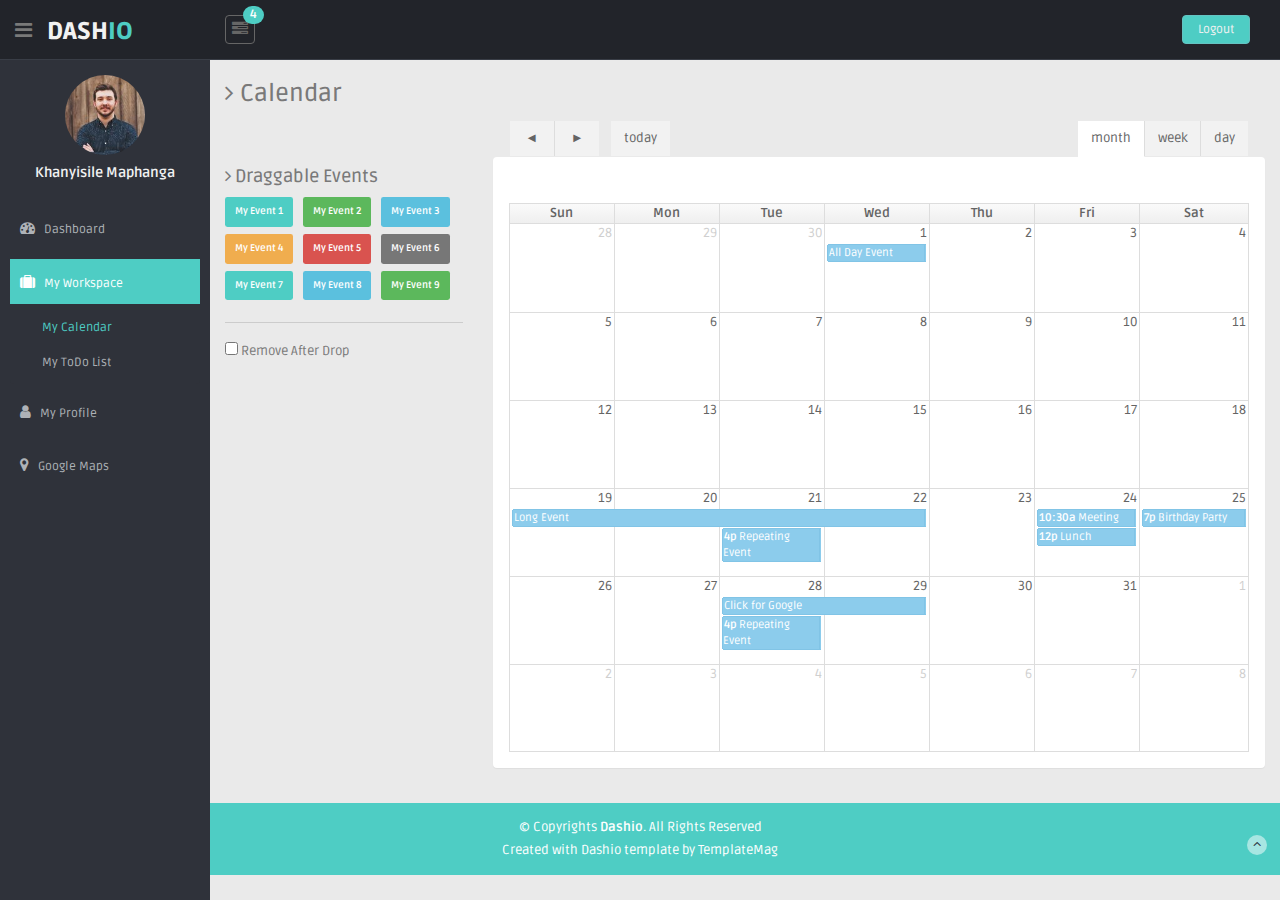
==== calendar.html @ 10f207ef "Add files via upload" ====
<!DOCTYPE html>
<html lang="en">

<head>
    <meta charset="utf-8">
    <meta name="viewport" content="width=device-width, initial-scale=1.0">
    <meta name="description" content="">
    <meta name="author" content="Dashboard">
    <meta name="keyword" content="Dashboard, Bootstrap, Admin, Template, Theme, Responsive, Fluid, Retina">
    <title>Dashio - Bootstrap Admin Template</title>

    <!-- Favicons -->
    <link href="img/favicon.png" rel="icon">
    <link href="img/apple-touch-icon.png" rel="apple-touch-icon">

    <!-- Bootstrap core CSS -->
    <link href="lib/bootstrap/css/bootstrap.min.css" rel="stylesheet">
    <!--external css-->
    <link href="lib/font-awesome/css/font-awesome.css" rel="stylesheet" />
    <link href="lib/fullcalendar/bootstrap-fullcalendar.css" rel="stylesheet" />
    <!-- Custom styles for this template -->
    <link href="css/style.css" rel="stylesheet">
    <link href="css/style-responsive.css" rel="stylesheet">

    <!-- =======================================================
    Template Name: Dashio
    Template URL: https://templatemag.com/dashio-bootstrap-admin-template/
    Author: TemplateMag.com
    License: https://templatemag.com/license/
  ======================================================= -->
</head>

<body>
    <section id="container">
        <!-- **********************************************************************************************************************************************************
        TOP BAR CONTENT & NOTIFICATIONS
        *********************************************************************************************************************************************************** -->
        <!--header start-->
        <header class="header black-bg">
            <div class="sidebar-toggle-box">
                <div class="fa fa-bars tooltips" data-placement="right" data-original-title="Toggle Navigation"></div>
            </div>
            <!--logo start-->
            <a href="index.html" class="logo"><b>DASH<span>IO</span></b></a>
            <!--logo end-->
            <div class="nav notify-row" id="top_menu">
                <!--  notification start -->
                <ul class="nav top-menu">
                    <!-- settings start -->
                    <li class="dropdown">
                        <a data-toggle="dropdown" class="dropdown-toggle" href="index.html#">
                            <i class="fa fa-tasks"></i>
                            <span class="badge bg-theme">4</span>
                        </a>
                        <ul class="dropdown-menu extended tasks-bar">
                            <div class="notify-arrow notify-arrow-green"></div>
                            <li>
                                <p class="green">You have 4 pending tasks</p>
                            </li>
                            <li>
                                <a href="index.html#">
                                    <div class="task-info">
                                        <div class="desc">Dashio Admin Panel</div>
                                        <div class="percent">40%</div>
                                    </div>
                                    <div class="progress progress-striped">
                                        <div class="progress-bar progress-bar-success" role="progressbar" aria-valuenow="40" aria-valuemin="0" aria-valuemax="100" style="width: 40%">
                                            <span class="sr-only">40% Complete (success)</span>
                                        </div>
                                    </div>
                                </a>
                            </li>
                            <li>
                                <a href="index.html#">
                                    <div class="task-info">
                                        <div class="desc">Database Update</div>
                                        <div class="percent">60%</div>
                                    </div>
                                    <div class="progress progress-striped">
                                        <div class="progress-bar progress-bar-warning" role="progressbar" aria-valuenow="60" aria-valuemin="0" aria-valuemax="100" style="width: 60%">
                                            <span class="sr-only">60% Complete (warning)</span>
                                        </div>
                                    </div>
                                </a>
                            </li>
                            <li>
                                <a href="index.html#">
                                    <div class="task-info">
                                        <div class="desc">Product Development</div>
                                        <div class="percent">80%</div>
                                    </div>
                                    <div class="progress progress-striped">
                                        <div class="progress-bar progress-bar-info" role="progressbar" aria-valuenow="80" aria-valuemin="0" aria-valuemax="100" style="width: 80%">
                                            <span class="sr-only">80% Complete</span>
                                        </div>
                                    </div>
                                </a>
                            </li>
                            <li>
                                <a href="index.html#">
                                    <div class="task-info">
                                        <div class="desc">Payments Sent</div>
                                        <div class="percent">70%</div>
                                    </div>
                                    <div class="progress progress-striped">
                                        <div class="progress-bar progress-bar-danger" role="progressbar" aria-valuenow="70" aria-valuemin="0" aria-valuemax="100" style="width: 70%">
                                            <span class="sr-only">70% Complete (Important)</span>
                                        </div>
                                    </div>
                                </a>
                            </li>
                            <li class="external">
                                <a href="#">See All Tasks</a>
                            </li>
                        </ul>
                    </li>
                    <!-- settings end -->
                </ul>
                <!--  notification end -->
            </div>
            <div class="top-menu">
                <ul class="nav pull-right top-menu">
                    <li><a class="logout" href="login.html">Logout</a></li>
                </ul>
            </div>
        </header>
        <!--header end-->
        <!-- **********************************************************************************************************************************************************
      MAIN SIDEBAR MENU
      *********************************************************************************************************************************************************** -->
        <!--sidebar start-->
        <aside>
            <div id="sidebar" class="nav-collapse ">
                <!-- sidebar menu start-->
                <ul class="sidebar-menu" id="nav-accordion">
                    <p class="centered">
                        <a href="profile.html"><img src="img/ui-sam.jpg" class="img-circle" width="80"></a>
                    </p>
                    <h5 class="centered">Khanyisile Maphanga</h5>
                    <li class="mt">
                        <a href="index.html">
                            <i class="fa fa-dashboard"></i>
                            <span>Dashboard</span>
                        </a>
                    </li>
                    <li class="sub-menu">
                        <a class="active" href="javascript:;">
                            <i class="fa fa-suitcase"></i>
                            <span>My Workspace</span>
                        </a>
                        <ul class="sub">
                            <li class="active"><a href="calendar.html">My Calendar</a></li>
                            <li><a href="todo_list.html">My ToDo List</a></li>
                        </ul>
                    </li>
                    <li>
                        <a href="profile.html">
                            <i class="fa fa-user"></i>
                            <span>My Profile</span>
                        </a>
                    </li>
                    <li>
                        <a href="google_maps.html">
                            <i class="fa fa-map-marker"></i>
                            <span>Google Maps </span>
                        </a>
                    </li>
                </ul>
                <!-- sidebar menu end-->
            </div>
        </aside>
        <!--sidebar end-->

        <!-- **********************************************************************************************************************************************************
        MAIN CONTENT
        *********************************************************************************************************************************************************** -->
        <!--main content start-->
        <section id="main-content">
            <section class="wrapper">
                <h3><i class="fa fa-angle-right"></i> Calendar</h3>
                <!-- page start-->
                <div class="row mt">
                    <aside class="col-lg-3 mt">
                        <h4><i class="fa fa-angle-right"></i> Draggable Events</h4>
                        <div id="external-events">
                            <div class="external-event label label-theme">My Event 1</div>
                            <div class="external-event label label-success">My Event 2</div>
                            <div class="external-event label label-info">My Event 3</div>
                            <div class="external-event label label-warning">My Event 4</div>
                            <div class="external-event label label-danger">My Event 5</div>
                            <div class="external-event label label-default">My Event 6</div>
                            <div class="external-event label label-theme">My Event 7</div>
                            <div class="external-event label label-info">My Event 8</div>
                            <div class="external-event label label-success">My Event 9</div>
                            <p class="drop-after">
                                <input type="checkbox" id="drop-remove"> Remove After Drop
                            </p>
                        </div>
                    </aside>
                    <aside class="col-lg-9 mt">
                        <section class="panel">
                            <div class="panel-body">
                                <div id="calendar" class="has-toolbar"></div>
                            </div>
                        </section>
                    </aside>
                </div>
                <!-- page end-->
            </section>
            <!-- /wrapper -->
        </section>
        <!-- /MAIN CONTENT -->
        <!--main content end-->
        <!--footer start-->
        <footer class="site-footer">
            <div class="text-center">
                <p>
                    &copy; Copyrights <strong>Dashio</strong>. All Rights Reserved
                </p>
                <div class="credits">
                    <!--
            You are NOT allowed to delete the credit link to TemplateMag with free version.
            You can delete the credit link only if you bought the pro version.
            Buy the pro version with working PHP/AJAX contact form: https://templatemag.com/dashio-bootstrap-admin-template/
            Licensing information: https://templatemag.com/license/
          -->
                    Created with Dashio template by <a href="https://templatemag.com/">TemplateMag</a>
                </div>
                <a href="calendar.html#" class="go-top">
                    <i class="fa fa-angle-up"></i>
                </a>
            </div>
        </footer>
        <!--footer end-->
    </section>
    <!-- js placed at the end of the document so the pages load faster -->
    <script src="lib/jquery/jquery.min.js"></script>
    <script src="lib/jquery-ui-1.9.2.custom.min.js"></script>
    <script src="lib/fullcalendar/fullcalendar.min.js"></script>
    <script src="lib/bootstrap/js/bootstrap.min.js"></script>
    <script class="include" type="text/javascript" src="lib/jquery.dcjqaccordion.2.7.js"></script>
    <script src="lib/jquery.scrollTo.min.js"></script>
    <script src="lib/jquery.nicescroll.js" type="text/javascript"></script>
    <!--common script for all pages-->
    <script src="lib/common-scripts.js"></script>
    <!--script for this page-->
    <script src="lib/calendar-conf-events.js"></script>

</body>

</html>
---- css/style.css ----
/**
* Template Name: Dashio
* Template URL: https://templatemag.com/dashio-bootstrap-admin-template/
* Author: TemplateMag.com
* License: https://templatemag.com/license/
*/


/*
Template Name: DASHIO - Bootstrap 3.1.1 Admin Theme
Template Version: 1.0
Author: Carlos Alvarez
Website: http://Alvarez.is/
*/


/* Import fonts */

@import url(http://fonts.googleapis.com/css?family=Ruda:400,700,900);

/* BASIC THEME CONFIGURATION */

body {
    color: #797979;
    background: #eaeaea;
    font-family: 'Ruda', sans-serif;
    padding: 0px !important;
    margin: 0px !important;
    font-size: 13px;
}

ul li {
    list-style: none;
}

a,
a:hover,
a:focus {
    text-decoration: none;
    outline: none;
}

::selection {
    background: #4ECDC4;
    color: #fff;
}

::-moz-selection {
    background: #4ECDC4;
    color: #fff;
}

#container {
    width: 100%;
    height: 100%;
}


/* Bootstrap Modifications */

.modal-header {
    background: #4ECDC4;
}

.modal-title {
    color: white;
}

.btn-round {
    border-radius: 20px;
    -webkit-border-radius: 20px;
}

.accordion-heading .accordion-toggle {
    display: block;
    cursor: pointer;
    border-top: 1px solid #F5F5F5;
    padding: 5px 0px;
    line-height: 28.75px;
    text-transform: uppercase;
    color: #1a1a1a;
    background-color: #ffffff;
    outline: none !important;
    text-decoration: none;
}


/*Theme Backgrounds*/

.bg-theme {
    background-color: #4ECDC4;
}

.bg-theme02 {
    background-color: #ac92ec;
}

.bg-theme03 {
    background-color: #48cfad;
}

.bg-theme04 {
    background-color: #ed5565;
}


/*Theme Buttons*/

.btn-theme {
    color: #fff;
    background-color: #4ECDC4;
    border-color: #48bcb4;
}

.btn-theme:hover,
.btn-theme:focus,
.btn-theme:active,
.btn-theme.active,
.open .dropdown-toggle.btn-theme {
    color: #fff;
    background-color: #48bcb4;
    border-color: #48bcb4;
}

.btn-theme02 {
    color: #fff;
    background-color: #ac92ec;
    border-color: #967adc;
}

.btn-theme02:hover,
.btn-theme02:focus,
.btn-theme02:active,
.btn-theme02.active,
.open .dropdown-toggle.btn-theme02 {
    color: #fff;
    background-color: #967adc;
    border-color: #967adc;
}

.btn-theme03 {
    color: #fff;
    background-color: #48cfad;
    border-color: #37bc9b;
}

.btn-theme03:hover,
.btn-theme03:focus,
.btn-theme03:active,
.btn-theme03.active,
.open .dropdown-toggle.btn-theme03 {
    color: #fff;
    background-color: #37bc9b;
    border-color: #37bc9b;
}

.btn-theme04 {
    color: #fff;
    background-color: #ed5565;
    border-color: #da4453;
}

.btn-theme04:hover,
.btn-theme04:focus,
.btn-theme04:active,
.btn-theme04.active,
.open .dropdown-toggle.btn-theme04 {
    color: #fff;
    background-color: #da4453;
    border-color: #da4453;
}

.btn-clear-g {
    color: #48bcb4;
    background: transparent;
    border-color: #48bcb4;
}

.btn-clear-g:hover {
    color: white;
}

hr {
    margin-top: 20px;
    margin-bottom: 20px;
    border: 0;
    border-top: 1px solid #797979;
}


/*Helpers*/

.centered {
    text-align: center;
}

.goleft {
    text-align: left;
}

.goright {
    text-align: right;
}

.mt {
    margin-top: 25px;
}

.mb {
    margin-bottom: 25px;
}

.no-padding {
    padding: 0 !important;
}

.no-margin {
    margin: 0 !important;
}


/*Exclusive Theme Colors Configuration*/

.label-theme {
    background-color: #4ECDC4;
}

.bg-theme {
    background-color: #4ECDC4;
}

ul.top-menu>li>.logout {
    color: #f2f2f2;
    font-size: 12px;
    border-radius: 4px;
    -webkit-border-radius: 4px;
    border: 1px solid #64c3c2 !important;
    padding: 5px 15px;
    margin-right: 15px;
    background: #4ECDC4;
    margin-top: 15px;
}


/*sidebar navigation*/

#sidebar {
    width: 210px;
    height: 100%;
    position: fixed;
    background: #2f323a;
}

#sidebar h5 {
    color: #f2f2f2;
    font-weight: 700;
}

#sidebar ul li {
    position: relative;
}

#sidebar .sub-menu>.sub li {
    padding-left: 32px;
}

#sidebar .sub-menu>.sub li:last-child {
    padding-bottom: 10px;
}


/*LEFT NAVIGATION ICON*/

.dcjq-icon {
    height: 17px;
    width: 17px;
    display: inline-block;
    background: url("../img/nav-expand.png") no-repeat top;
    border-radius: 3px;
    -moz-border-radius: 3px;
    -webkit-border-radius: 3px;
    position: absolute;
    right: 10px;
    top: 15px;
}

.active .dcjq-icon {
    background: url("../img/nav-expand.png") no-repeat bottom;
    border-radius: 3px;
    -moz-border-radius: 3px;
    -webkit-border-radius: 3px;
}


/*---*/

.nav-collapse.collapse {
    display: inline;
}

ul.sidebar-menu,
ul.sidebar-menu li ul.sub {
    margin: -2px 0 0;
    padding: 0;
}

ul.sidebar-menu {
    margin-top: 75px;
}

#sidebar>ul>li>ul.sub {
    display: none;
}

#sidebar>ul>li.active>ul.sub,
#sidebar>ul>li>ul.sub>li>a {
    display: block;
}

ul.sidebar-menu li ul.sub li {
    background: #2f323a;
    margin-bottom: 0;
    margin-left: 0;
    margin-right: 0;
}

ul.sidebar-menu li ul.sub li:last-child {
    border-radius: 0 0 4px 4px;
    -webkit-border-radius: 0 0 4px 4px;
}

ul.sidebar-menu li ul.sub li a {
    font-size: 12px;
    padding: 6px 0;
    line-height: 35px;
    height: 35px;
    -webkit-transition: all 0.3s ease;
    -moz-transition: all 0.3s ease;
    -o-transition: all 0.3s ease;
    -ms-transition: all 0.3s ease;
    transition: all 0.3s ease;
    color: #aeb2b7;
}

ul.sidebar-menu li ul.sub li a:hover {
    color: white;
    background: transparent;
}

ul.sidebar-menu li ul.sub li.active a {
    color: #4ECDC4;
    -webkit-transition: all 0.3s ease;
    -moz-transition: all 0.3s ease;
    -o-transition: all 0.3s ease;
    -ms-transition: all 0.3s ease;
    transition: all 0.3s ease;
    display: block;
}

ul.sidebar-menu li {
    /*line-height: 20px !important;*/
    margin-bottom: 5px;
    margin-left: 10px;
    margin-right: 10px;
}

ul.sidebar-menu li.sub-menu {
    line-height: 15px;
}

ul.sidebar-menu li a span {
    display: inline-block;
}

ul.sidebar-menu li a {
    color: #aeb2b7;
    text-decoration: none;
    display: block;
    padding: 15px 0 15px 10px;
    font-size: 12px;
    outline: none;
    -webkit-transition: all 0.3s ease;
    -moz-transition: all 0.3s ease;
    -o-transition: all 0.3s ease;
    -ms-transition: all 0.3s ease;
    transition: all 0.3s ease;
}

ul.sidebar-menu li a.active,
ul.sidebar-menu li a:hover,
ul.sidebar-menu li a:focus {
    background: #4ECDC4;
    color: #fff;
    display: block;
    -webkit-transition: all 0.3s ease;
    -moz-transition: all 0.3s ease;
    -o-transition: all 0.3s ease;
    -ms-transition: all 0.3s ease;
    transition: all 0.3s ease;
}

ul.sidebar-menu li a i {
    font-size: 15px;
    padding-right: 6px;
}

ul.sidebar-menu li a:hover i,
ul.sidebar-menu li a:focus i {
    color: #fff;
}

ul.sidebar-menu li a.active i {
    color: #fff;
}

.mail-info,
.mail-info:hover {
    margin: -3px 6px 0 0;
    font-size: 11px;
}


/* MAIN CONTENT CONFIGURATION */

#main-content {
    margin-left: 210px;
}

.header,
.footer {
    min-height: 60px;
    padding: 0 15px;
}

.header {
    position: fixed;
    left: 0;
    right: 0;
    z-index: 1002;
}

.black-bg {
    background: #22242a;
    border-bottom: 1px solid #393d46;
}

.wrapper {
    display: inline-block;
    margin-top: 60px;
    padding-left: 15px;
    padding-right: 15px;
    padding-bottom: 15px;
    padding-top: 0px;
    width: 100%;
}

a.logo {
    font-size: 24px;
    color: #f2f2f2;
    float: left;
    margin-top: 15px;
    text-transform: uppercase;
}

a.logo b {
    font-weight: 900;
}

a.logo:hover,
a.logo:focus {
    text-decoration: none;
    outline: none;
}

a.logo span {
    color: #4ECDC4;
}


/*notification*/

#top_menu .nav>li,
ul.top-menu>li {
    float: left;
}

.notify-row {
    float: left;
    margin-top: 15px;
    margin-left: 92px;
}

.notify-row .notification span.label {
    display: inline-block;
    height: 18px;
    width: 20px;
    padding: 5px;
}

ul.top-menu>li>a {
    color: #666666;
    font-size: 16px;
    border-radius: 4px;
    -webkit-border-radius: 4px;
    border: 1px solid #666666 !important;
    padding: 2px 6px;
    margin-right: 15px;
}

ul.top-menu>li>a:hover,
ul.top-menu>li>a:focus {
    border: 1px solid #b6b6b6 !important;
    background-color: transparent !important;
    border-color: #b6b6b6 !important;
    text-decoration: none;
    border-radius: 4px;
    -webkit-border-radius: 4px;
    color: #b6b6b6 !important;
}

.notify-row .badge {
    position: absolute;
    right: -10px;
    top: -10px;
    z-index: 100;
}

.dropdown-menu.extended {
    max-width: 300px !important;
    min-width: 160px !important;
    top: 42px;
    width: 235px !important;
    padding: 0;
    box-shadow: 0 2px 5px rgba(0, 0, 0, 0.176) !important;
    border: none !important;
    border-radius: 4px;
    -webkit-border-radius: 4px;
}

@media screen and (-webkit-min-device-pixel-ratio:0) {
    /* Safari and Chrome */
    .dropdown-menu.extended {
        box-shadow: 0 2px 8px rgba(0, 0, 0, 0.176) !important;
    }
    ;
}

.dropdown-menu.extended li p {
    background-color: #F1F2F7;
    color: #666666;
    margin: 0;
    padding: 10px;
    border-radius: 4px 4px 0px 0px;
    -webkit-border-radius: 4px 4px 0px 0px;
}

.dropdown-menu.extended li p.green {
    background-color: #4ECDC4;
    color: #fff;
}

.dropdown-menu.extended li p.yellow {
    background-color: #fcb322;
    color: #fff;
}

.dropdown-menu.extended li a {
    border-bottom: 1px solid #EBEBEB !important;
    font-size: 12px;
    list-style: none;
}

.dropdown-menu.extended li a {
    padding: 15px 10px !important;
    width: 100%;
    display: inline-block;
}

.dropdown-menu.extended li a:hover {
    background-color: #F7F8F9 !important;
    color: #2E2E2E;
}

.dropdown-menu.tasks-bar .task-info .desc {
    font-size: 13px;
    font-weight: normal;
}

.dropdown-menu.tasks-bar .task-info .percent {
    display: inline-block;
    float: right;
    font-size: 13px;
    font-weight: 600;
    padding-left: 10px;
    margin-top: -4px;
}

.dropdown-menu.extended .progress {
    margin-bottom: 0 !important;
    height: 10px;
}

.dropdown-menu.inbox li a .photo img {
    border-radius: 2px 2px 2px 2px;
    float: left;
    height: 40px;
    margin-right: 4px;
    width: 40px;
}

.dropdown-menu.inbox li a .subject {
    display: block;
}

.dropdown-menu.inbox li a .subject .from {
    font-size: 12px;
    font-weight: 600;
}

.dropdown-menu.inbox li a .subject .time {
    font-size: 11px;
    font-style: italic;
    font-weight: bold;
    position: absolute;
    right: 5px;
}

.dropdown-menu.inbox li a .message {
    display: block !important;
    font-size: 11px;
}

.top-nav {
    margin-top: 7px;
}

.top-nav ul.top-menu>li .dropdown-menu.logout {
    width: 268px !important;
}

.top-nav li.dropdown .dropdown-menu {
    float: right;
    right: 0;
    left: auto;
}

.dropdown-menu.extended.logout>li {
    float: left;
    text-align: center;
    width: 33.3%;
}

.dropdown-menu.extended.logout>li:last-child {
    float: left;
    text-align: center;
    width: 100%;
    background: #a9d96c;
    border-radius: 0 0 3px 3px;
}

.dropdown-menu.extended.logout>li:last-child>a,
.dropdown-menu.extended.logout>li:last-child>a:hover {
    color: #fff;
    border-bottom: none !important;
    text-transform: uppercase;
}

.dropdown-menu.extended.logout>li:last-child>a:hover>i {
    color: #fff;
}

.dropdown-menu.extended.logout>li>a {
    color: #a4abbb;
    border-bottom: none !important;
}

.full-width .dropdown-menu.extended.logout>li>a:hover {
    background: none !important;
    color: #50c8ea !important;
}

.dropdown-menu.extended.logout>li>a:hover {
    background: none !important;
}

.dropdown-menu.extended.logout>li>a:hover i {
    color: #50c8ea;
}

.dropdown-menu.extended.logout>li>a i {
    font-size: 17px;
}

.dropdown-menu.extended.logout>li>a>i {
    display: block;
}

.top-nav ul.top-menu>li>a {
    border: 1px solid #eeeeee;
    border-radius: 4px;
    -webkit-border-radius: 4px;
    padding: 6px;
    background: none;
    margin-right: 0;
}

.top-nav ul.top-menu>li {
    margin-left: 10px;
}

.top-nav ul.top-menu>li>a:hover,
.top-nav ul.top-menu>li>a:focus {
    border: 1px solid #F1F2F7;
    background: #F1F2F7;
}

.top-nav .dropdown-menu.extended.logout {
    top: 50px;
}

.top-nav .nav .caret {
    border-bottom-color: #A4AABA;
    border-top-color: #A4AABA;
}

.top-nav ul.top-menu>li>a:hover .caret {
    border-bottom-color: #000;
    border-top-color: #000;
}

.log-arrow-up {
    background: url("../img/arrow-up.png") no-repeat;
    width: 20px;
    height: 11px;
    position: absolute;
    right: 20px;
    top: -10px;
}


/*----*/

.notify-arrow {
    border-style: solid;
    border-width: 0 9px 9px;
    height: 0;
    margin-top: 0;
    opacity: 0;
    position: absolute;
    left: 7px;
    top: -18px;
    transition: all 0.25s ease 0s;
    width: 0;
    z-index: 10;
    margin-top: 10px;
    opacity: 1;
}

.notify-arrow-yellow {
    border-color: transparent transparent #FCB322;
    border-bottom-color: #FCB322 !important;
    border-top-color: #FCB322 !important;
}

.notify-arrow-green {
    border-color: transparent transparent #4ECDC4;
    border-bottom-color: #4ECDC4 !important;
    border-top-color: #4ECDC4 !important;
}


/*--sidebar toggle---*/

.sidebar-toggle-box {
    float: left;
    padding-right: 15px;
    margin-top: 20px;
}

.sidebar-toggle-box .fa-bars {
    cursor: pointer;
    display: inline-block;
    font-size: 20px;
}

.sidebar-closed>#sidebar>ul {
    display: none;
}

.sidebar-closed #main-content {
    margin-left: 0px;
}

.sidebar-closed #sidebar {
    margin-left: -180px;
}


/* Dash Side */

.ds {
    background: #d6d9dc;
    padding-top: 20px;
}

.ds h4 {
    font-size: 14px;
    font-weight: 700;
}

.ds i {
    font-size: 14px;
}

.ds .desc {
    border-bottom: 1px dotted #979797;
    display: inline-block;
    padding: 15px 0;
    width: 100%;
}

.ds .desc:hover {
    background: #ffffff;
}

.ds .thumb {
    width: 30px;
    margin: 0 10px 0 20px;
    display: block;
    float: left;
}

.ds .details {
    width: 170px;
    float: left;
}

.ds>.desc p {
    font-size: 11px;
}

.ds p>muted {
    font-size: 9px;
    text-transform: uppercase;
    font-style: italic;
    color: #666666
}

.ds a {
    color: #4ECDC4;
}


/* MAIN CHART CONFIGURATION */

.main-chart {
    padding-top: 20px;
}

.border-head h3 {
    border-bottom: 1px solid #c9cdd7;
    margin-top: 0;
    margin-bottom: 20px;
    padding-bottom: 5px;
    font-weight: normal;
    font-size: 18px;
    display: inline-block;
    width: 100%;
    font-weight: 300;
}

.custom-bar-chart {
    height: 290px;
    margin-top: 20px;
    margin-left: 10px;
    position: relative;
    border-bottom: 1px solid #c9cdd7;
}

.custom-bar-chart .bar {
    height: 100%;
    position: relative;
    width: 6%;
    margin: 0px 4%;
    float: left;
    text-align: center;
    z-index: 10;
}

.custom-bar-chart .bar .title {
    position: absolute;
    bottom: -30px;
    width: 100%;
    text-align: center;
    font-size: 11px;
}

.custom-bar-chart .bar .value {
    position: absolute;
    bottom: 0;
    background: #4ECDC4;
    color: #4ECDC4;
    width: 100%;
    -webkit-border-radius: 5px 5px 0 0;
    -moz-border-radius: 5px 5px 0 0;
    border-radius: 5px 5px 0 0;
    -webkit-transition: all .3s ease;
    -moz-transition: all .3s ease;
    -ms-transition: all .3s ease;
    -o-transition: all .3s ease;
    transition: all .3s ease;
}

.custom-bar-chart .bar .value:hover {
    background: #2f2f2f;
    color: #fff;
}

.y-axis {
    color: #555555;
    position: absolute;
    text-align: left;
    width: 100%;
    font-size: 11px;
}

.y-axis li {
    border-top: 1px dashed #dbdce0;
    display: block;
    height: 58px;
    width: 100%;
}

.y-axis li:last-child {
    border-top: none;
}

.y-axis li span {
    display: block;
    margin: -10px 0 0 -60px;
    padding: 0 10px;
    width: 40px;
}


/*Donut Chart Main Page Conf*/

.donut-main {
    display: block;
    text-align: center;
}

.donut-main h4 {
    font-weight: 700;
    font-size: 16px;
}


/* *************************************************************************************
PANELS CONFIGURATIONS
*************************************************************************************** */


/*Panel Size*/

.pn {
    height: 250px;
    box-shadow: 0 2px 1px rgba(0, 0, 0, 0.2);
}


/*Grey Panel*/

.grey-panel {
    text-align: center;
    background: #dfdfe1;
}

.grey-panel .grey-header {
    background: #ccd1d9;
    padding: 3px;
    margin-bottom: 15px;
}

.grey-panel h5 {
    font-weight: 200;
    margin-top: 10px;
}

.grey-panel p {
    margin-left: 5px;
}


/* Specific Conf for Donut Charts*/

.donut-chart p {
    margin-top: 20px;
    font-weight: 700;
    margin-left: 15px;
}

.donut-chart h2 {
    font-weight: 900;
    color: #FF6B6B;
    font-size: 38px;
}


/* Dark Blue*/

.darkblue-panel {
    text-align: center;
    background: #444c57;
}

.darkblue-panel .darkblue-header {
    background: transparent;
    padding: 3px;
    margin-bottom: 15px;
}

.darkblue-panel h1 {
    color: #f2f2f2;
}

.darkblue-panel h5 {
    font-weight: 200;
    margin-top: 10px;
    color: white;
}

.darkblue-panel footer {
    color: white;
}

.darkblue-panel footer h5 {
    margin-left: 10px;
    margin-right: 10px;
    font-weight: 700;
}


/*Green Panel*/

.green-panel {
    text-align: center;
    background: #4ECDC4;
}

.green-panel .green-header {
    background: #43b1a9;
    padding: 3px;
    margin-bottom: 15px;
}

.green-panel h5 {
    color: white;
    font-weight: 200;
    margin-top: 10px;
}

.green-panel h3 {
    color: white;
    font-weight: 100;
}

.green-panel p {
    color: white;
}


/*White Panel */

.white-panel {
    text-align: center;
    background: #ffffff;
}

.white-panel .white-header {
    background: #f3f3f3;
    padding: 3px;
    margin-bottom: 15px;
}

.white-panel .small {
    font-size: 10px;
    color: #ccd1d9;
}


/*STOCK CARD Panel*/

.card {
    background: white;
    box-shadow: 0 2px 1px rgba(0, 0, 0, 0.2);
    margin-bottom: 1em;
    height: 250px;
}

.stock .stock-chart {
    background: #00c5de;
}

.stock .stock-chart #chart {
    height: 10.7em;
    background: url(http://i.imgbox.com/abmuNQx2) center bottom no-repeat;
}

.stock .current-price {
    background: #1d2122;
    padding: 10px;
}

.stock .current-price .info abbr {
    display: block;
    color: #f8f8f8;
    font-size: 1.5em;
    font-weight: 600;
    margin-top: 0.18em;
}

.stock .current-price .changes {
    text-align: right;
}

.stock .changes .up {
    color: #4fd98b
}

.stock .current-price .changes .value {
    font-size: 1.8em;
    font-weight: 700;
}

.stock .summary {
    color: #2f2f2f;
    display: block;
    background: #f2f2f2;
    padding: 10px;
    text-align: center;
}

.stock .summary strong {
    font-weight: 900;
    font-size: 14px;
}


/*Content Panel*/

.content-panel {
    background: #ffffff;
    box-shadow: 0px 3px 2px #aab2bd;
    padding-top: 15px;
    padding-bottom: 5px;
}

.content-panel h4 {
    margin-left: 10px;
}


/*WEATHER PANELS*/


/* Weather 1 */

.weather {
    background: url(../img/weather.jpg) no-repeat center top;
    text-align: center;
    background-position: center center;
}

.weather i {
    color: white;
    margin-top: 45px;
}

.weather h2 {
    color: white;
    font-weight: 900;
}

.weather h4 {
    color: white;
    font-weight: 900;
    letter-spacing: 1px;
}


/* Weather 2 */

.weather-2 {
    background: #e9f0f4;
}

.weather-2 .weather-2-header {
    background: #54bae6;
    padding-top: 5px;
    margin-bottom: 5px;
}

.weather-2 .weather-2-header p {
    color: white;
    margin-left: 5px;
    margin-right: 5px;
}

.weather-2 .weather-2-header p small {
    font-size: 10px;
}

.weather-2 .data {
    margin-right: 10px;
    margin-left: 10px;
    color: #272b34;
}

.weather-2 .data h5 {
    margin-top: 0px;
    font-weight: lighter;
}

.weather-2 .data h1 {
    margin-top: 2px;
}


/* Weather 3 */

.weather-3 {
    background: #ffcf00;
}

.weather-3 i {
    color: white;
    margin-top: 30px;
    font-size: 70px;
}

.weather-3 h1 {
    margin-top: 10px;
    color: white;
    font-weight: 900;
}

.weather-3 .info {
    background: #f2f2f2;
}

.weather-3 .info i {
    font-size: 15px;
    color: #c2c2c2;
    margin-bottom: 0px;
    margin-top: 10px;
}

.weather-3 .info h3 {
    font-weight: 900;
    margin-bottom: 0px;
}

.weather-3 .info p {
    margin-left: 10px;
    margin-right: 10px;
    margin-bottom: 16px;
    color: #c2c2c2;
    font-size: 15px;
    font-weight: 700;
}


/* Message Panel */

.message-p {
    background: #f5f5f5;
}

.message-p .message-header {
    background: #dcdfe3;
    padding: 3px;
    margin-bottom: 15px;
    text-align: center;
}

.message-p h5 {
    font-weight: 200;
    margin-top: 10px;
}

.message-p p {
    margin-left: 10px;
}

.message-p .small {
    font-size: 11px;
    color: #aab2bd;
    margin-top: -10px;
}

.message-p name {
    color: #ed5565;
    font-weight: 700;
}

.message-p .message {
    font-size: 12px;
}

.message-p .form-inline {
    margin-left: 10px;
}

.message-p .form-inline .form-group {
    width: 80%;
}

.message-p .form-inline .form-control {
    width: 100%
}


/*Twitter Panel*/

.twitter-panel {
    background: #4fc1e9;
    text-align: center;
}

.twitter-panel i {
    color: white;
    margin-top: 40px;
}

.twitter-panel p {
    color: #f5f5f5;
    margin: 10px;
}

.twitter-panel .user {
    color: white;
    font-weight: 900;
}


/* Instagram Panel*/

.instagram-panel {
    background: url(../img/instagram.jpg) no-repeat center top;
    text-align: center;
    background-position: center center;
}

.instagram-panel i {
    color: white;
    margin-top: 35px;
}

.instagram-panel p {
    margin: 5px;
    color: white;
}


/* Product Panel */

.product-panel {
    background: #dadad2;
    text-align: center;
    padding-top: 50px;
    height: 100%;
}


/* Product Panel 2*/

.product-panel-2 {
    background: #dadad2;
    text-align: center;
}

.product-panel-2 .badge {
    position: absolute;
    top: 20px;
    left: 35px;
}

.badge-hot {
    background: #ed5565;
    width: 70px;
    height: 70px;
    line-height: 70px;
    font-size: 18px;
    color: #fff;
    text-align: center;
    border-radius: 100%;
}


/* Soptify Panel */

#spotify {
    background: url(../img/lorde.jpg) no-repeat center top;
    margin-top: -15px;
    background-attachment: relative;
    background-position: center center;
    min-height: 220px;
    width: 100%;
    -webkit-background-size: 100%;
    -moz-background-size: 100%;
    -o-background-size: 100%;
    background-size: 100%;
    -webkit-background-size: cover;
    -moz-background-size: cover;
    -o-background-size: cover;
    background-size: cover;
}

#spotify .btn-clear-g {
    top: 15%;
    right: 10px;
    position: absolute;
    margin-top: 5px;
}

#spotify .sp-title {
    bottom: 15%;
    left: 25px;
    position: absolute;
    color: #efefef;
}

#spotify .sp-title h3 {
    font-weight: 900;
}

#spotify .play {
    bottom: 18%;
    right: 25px;
    position: absolute;
    color: #efefef;
    font-size: 20px
}

.followers {
    margin-left: 5px;
    margin-top: 5px;
}


/* BLOG PANEL */

#blog-bg {
    background: url(../img/blog-bg.jpg) no-repeat center top;
    margin-top: -15px;
    background-attachment: relative;
    background-position: center center;
    min-height: 150px;
    width: 100%;
    -webkit-background-size: 100%;
    -moz-background-size: 100%;
    -o-background-size: 100%;
    background-size: 100%;
    -webkit-background-size: cover;
    -moz-background-size: cover;
    -o-background-size: cover;
    background-size: cover;
}

#blog-bg .badge {
    position: absolute;
    top: 20px;
    left: 35px;
}

.badge-popular {
    background: #3498db;
    width: 70px;
    height: 70px;
    line-height: 70px;
    font-size: 13px;
    color: #fff;
    text-align: center;
    border-radius: 100%;
}

.blog-title {
    background: rgba(0, 0, 0, 0.5);
    bottom: 100px;
    padding: 6px;
    color: white;
    font-weight: 700;
    position: absolute;
    display: block;
    width: 120px;
}

.blog-text {
    margin-left: 8px;
    margin-right: 8px;
    margin-top: 15px;
    font-size: 12px;
}


/* Calendar Configuration */

#calendar {
    color: white;
    padding: 0px !important;
}

.calendar-month-header {
    background: #43b1a9;
}


/* TODO PANEL */

.steps {
    display: block;
}

.steps input[type=checkbox] {
    display: none;
}

.steps input[type=submit] {
    background: #f1783c;
    border: none;
    padding: 0px;
    margin: 0 auto;
    width: 100%;
    height: 55px;
    color: white;
    text-transform: uppercase;
    font-weight: 900;
    font-size: 11px;
    letter-spacing: 1px;
    cursor: pointer;
    transition: background 0.5s ease
}

.steps input[type=submit]:hover {
    background: #8fde9c;
}

.steps label {
    background: #393D40;
    height: 65px;
    line-height: 65px;
    width: 100%;
    display: block;
    border-bottom: 1px solid #44494e;
    color: #889199;
    text-transform: uppercase;
    font-weight: 900;
    font-size: 11px;
    letter-spacing: 1px;
    text-indent: 52px;
    cursor: pointer;
    transition: all 0.7s ease;
    margin: 0px;
}

.steps label:before {
    content: "";
    width: 12px;
    height: 12px;
    display: block;
    position: absolute;
    margin: 26px 0px 0px 18px;
    border-radius: 100%;
    transition: border 0.7s ease
}

.steps label:hover {
    background: #2B2E30;
    color: #46b7e5
}

.steps label:hover:before {
    border: 1px solid #46b7e5;
}

#op1:checked~label[for=op1]:before,
#op2:checked~label[for=op2]:before,
#op3:checked~label[for=op3]:before {
    border: 2px solid #96c93c;
    background: url('[data-uri]') no-repeat center center;
}


/* PROFILE PANELS */


/* Profile 01*/

#profile-01 {
    background: url(../img/profile-01.jpg) no-repeat center top;
    margin-top: -15px;
    background-attachment: relative;
    background-position: center center;
    min-height: 150px;
    width: 100%;
    -webkit-background-size: 100%;
    -moz-background-size: 100%;
    -o-background-size: 100%;
    background-size: 100%;
    -webkit-background-size: cover;
    -moz-background-size: cover;
    -o-background-size: cover;
    background-size: cover;
}

#profile-01 h3 {
    color: white;
    padding-top: 50px;
    margin: 0px;
    text-align: center;
}

#profile-01 h6 {
    color: white;
    text-align: center;
    margin-bottom: 0px;
    font-weight: 900;
}

.profile-01 {
    background: #4ECDC4;
    height: 50px;
}

.profile-01:hover {
    background: #2f2f2f;
    -webkit-transition: background-color 0.6s;
    -moz-transition: background-color 0.6s;
    -o-transition: background-color 0.6s;
    transition: background-color 0.6s;
    cursor: pointer;
}

.profile-01 p {
    color: white;
    padding-top: 15px;
    font-weight: 400;
    font-size: 15px;
}


/* Profile 02*/

#profile-02 {
    background: url(../img/profile-02.jpg) no-repeat center top;
    margin-top: -15px;
    background-attachment: relative;
    background-position: center center;
    min-height: 200px;
    width: 100%;
    -webkit-background-size: 100%;
    -moz-background-size: 100%;
    -o-background-size: 100%;
    background-size: 100%;
    -webkit-background-size: cover;
    -moz-background-size: cover;
    -o-background-size: cover;
    background-size: cover;
}

#profile-02 .user {
    padding-top: 40px;
    text-align: center;
}

#profile-02 h4 {
    color: white;
    margin: 0px;
    padding-top: 8px;
}

.pr2-social a {
    color: #cdcdcd;
}

.pr2-social a:hover {
    color: #4ECDC4;
}

.pr2-social i {
    margin-top: 15px;
    margin-right: 12px;
    font-size: 20px;
}


/*spark line*/

.chart {
    display: inline-block;
    text-align: center;
    width: 100%;
}

.chart .heading {
    text-align: left;
}

.chart .heading span {
    display: block;
}

.panel.green-chart .chart-tittle {
    font-size: 16px;
    padding: 15px;
    display: inline-block;
    font-weight: normal;
    background: #99c262;
    width: 100%;
    -webkit-border-radius: 0px 0px 4px 4px;
    border-radius: 0px 0px 4px 4px;
}

#barchart {
    margin-bottom: -15px;
    display: inline-block;
}

.panel.green-chart .chart-tittle .value {
    float: right;
    color: #c0f080;
}

.panel.green-chart {
    background: #a9d96c;
    color: #fff;
}

.panel.terques-chart {
    background: transparent;
    color: #797979;
}

.panel.terques-chart .chart-tittle .value {
    float: right;
    color: #fff;
}

.panel.terques-chart .chart-tittle .value a {
    color: #2f2f2f;
    font-size: 12px;
}

.panel.terques-chart .chart-tittle .value a:hover,
.panel.terques-chart .chart-tittle .value a.active {
    color: #4ECDC4;
    font-size: 12px;
}

.panel.terques-chart .chart-tittle {
    font-size: 16px;
    padding: 15px;
    display: inline-block;
    font-weight: normal;
    background: #39b7ac;
    width: 100%;
    -webkit-border-radius: 0px 0px 4px 4px;
    border-radius: 0px 0px 4px 4px;
}

.inline-block {
    display: inline-block;
}


/* showcase background */

.showback {
    background: #ffffff;
    padding: 15px;
    margin-bottom: 15px;
    box-shadow: 0px 3px 2px #aab2bd;
}


/* Font Awesome Showcase */

.fontawesome-list .fa-hover a {
    display: block;
    color: #222;
    line-height: 32px;
    height: 32px;
    padding-left: 10px;
    border-radius: 4px;
}

.fontawesome-list i {
    margin-right: 8px;
}


/* Grid Showcase*/

margin-bottom: 15px;

}
.show-grid [class^=col-] {
    padding-top: 10px;
    padding-bottom: 10px;
    background-color: #ccc;
    border: 1px solid #ddd;
}
.show-grid [class^=col-]:hover {
    background-color: white;
}

/* Calendar Events - Calendar.html*/
.external-event {
    cursor: move;
    display: inline-block !important;
    margin-bottom: 7px !important;
    margin-right: 7px !important;
    padding: 10px;
}
.drop-after {
    padding-top: 15px;
    margin-top: 15px;
    border-top: 1px solid #ccc;
}
.fc-state-default,
.fc-state-default .fc-button-inner {
    background: #f2f2f2;
}
.fc-state-active .fc-button-inner {
    background: #FFFFFF;
}

/* Gallery Configuration */
.photo-wrapper {
    display: block;
    position: relative;
    overflow: hidden;
    background-color: #4ECDC4;
    -webkit-transition: background-color 0.4s;
    -moz-transition: background-color 0.4s;
    -o-transition: background-color 0.4s;
    transition: background-color 0.4s;
}
.project .overlay {
    position: absolute;
    text-align: center;
    color: #fff;
    opacity: 0;
    filter: alpha(opacity=0);
    -webkit-transition: opacity 0.4s;
    -moz-transition: opacity 0.4s;
    -o-transition: opacity 0.4s;
    transition: opacity 0.4s;
}
.project:hover .photo-wrapper {
    background-color: #4ECDC4;
    background-image: url(../img/zoom.png);
    background-repeat: no-repeat;
    background-position: center;
    top: 0;
    bottom: 0;
    left: 0;
    right: 0;
    position: relative;
}
.project:hover .photo {
    opacity: 10;
    filter: alpha(opacity=4000);
    opacity: 0.1;
    filter: alpha(opacity=40);
}
.project:hover .overlay {
    opacity: 100;
    filter: alpha(opacity=10000);
    opacity: 1;
    filter: alpha(opacity=100);
}

/* EZ Checklist */
.ez-checkbox {
    margin-right: 5px;
}
.ez-checkbox,
.ez-radio {
    height: 20px;
    width: 20px;
}
.brand-highlight {
    background: #fffbcc !important;
}

/* FORMS CONFIGURATION */
.form-panel {
    background: #ffffff;
    margin: 10px;
    padding: 10px;
    box-shadow: 0px 3px 2px #aab2bd;
    text-align: left;
}
label {
    font-weight: 400;
}
.form-horizontal.style-form .form-group {
    border-bottom: 1px solid #eff2f7;
    padding-bottom: 15px;
    margin-bottom: 15px;
}
.round-form {
    border-radius: 500px;
    -webkit-border-radius: 500px;
}
@media (min-width: 768px) {
    .form-horizontal .control-label {
        text-align: left;
    }
}
#focusedInput {
    border: 1px solid #ed5565;
    box-shadow: none;
}
.add-on {
    float: right;
    margin-top: -37px;
    padding: 3px;
    text-align: center;
}
.add-on .btn {
    height: 34px;
}

/* TOGGLE CONFIGURATION */
.has-switch {
    border-radius: 30px;
    -webkit-border-radius: 30px;
    display: inline-block;
    cursor: pointer;
    line-height: 1.231;
    overflow: hidden;
    position: relative;
    text-align: left;
    width: 80px;
    -webkit-mask: url('../img/mask.png') 0 0 no-repeat;
    mask: url('../img/mask.png') 0 0 no-repeat;
    -webkit-user-select: none;
    -moz-user-select: none;
    -ms-user-select: none;
    -o-user-select: none;
    user-select: none;
}
.has-switch.deactivate {
    opacity: 0.5;
    filter: alpha(opacity=50);
    cursor: default !important;
}
.has-switch.deactivate label,
.has-switch.deactivate span {
    cursor: default !important;
}
.has-switch>div {
    width: 162%;
    position: relative;
    top: 0;
}
.has-switch>div.switch-animate {
    -webkit-transition: left 0.25s ease-out;
    -moz-transition: left 0.25s ease-out;
    -o-transition: left 0.25s ease-out;
    transition: left 0.25s ease-out;
    -webkit-backface-visibility: hidden;
}
.has-switch>div.switch-off {
    left: -63%;
}
.has-switch>div.switch-off label {
    background-color: #7f8c9a;
    border-color: #bdc3c7;
    -webkit-box-shadow: -1px 0 0 rgba(255, 255, 255, 0.5);
    -moz-box-shadow: -1px 0 0 rgba(255, 255, 255, 0.5);
    box-shadow: -1px 0 0 rgba(255, 255, 255, 0.5);
}
.has-switch>div.switch-on {
    left: 0%;
}
.has-switch>div.switch-on label {
    background-color: #41cac0;
}
.has-switch input[type=checkbox] {
    display: none;
}
.has-switch span {
    cursor: pointer;
    font-size: 14.994px;
    font-weight: 700;
    float: left;
    height: 29px;
    line-height: 19px;
    margin: 0;
    padding-bottom: 6px;
    padding-top: 5px;
    position: relative;
    text-align: center;
    width: 50%;
    z-index: 1;
    -webkit-box-sizing: border-box;
    -moz-box-sizing: border-box;
    box-sizing: border-box;
    -webkit-transition: 0.25s ease-out;
    -moz-transition: 0.25s ease-out;
    -o-transition: 0.25s ease-out;
    transition: 0.25s ease-out;
    -webkit-backface-visibility: hidden;
}
.has-switch span.switch-left {
    border-radius: 30px 0 0 30px;
    background-color: #2A3542;
    color: #41cac0;
    border-left: 1px solid transparent;
}
.has-switch span.switch-right {
    border-radius: 0 30px 30px 0;
    background-color: #bdc3c7;
    color: #ffffff;
    text-indent: 7px;
}
.has-switch span.switch-right [class*="fui-"] {
    text-indent: 0;
}
.has-switch label {
    border: 4px solid #2A3542;
    border-radius: 50%;
    -webkit-border-radius: 50%;
    float: left;
    height: 29px;
    margin: 0 -21px 0 -14px;
    padding: 0;
    position: relative;
    vertical-align: middle;
    width: 29px;
    z-index: 100;
    -webkit-transition: 0.25s ease-out;
    -moz-transition: 0.25s ease-out;
    -o-transition: 0.25s ease-out;
    transition: 0.25s ease-out;
    -webkit-backface-visibility: hidden;
}
.switch-square {
    border-radius: 6px;
    -webkit-border-radius: 6px;
    -webkit-mask: url('../img/mask.png') 0 0 no-repeat;
    mask: url('../img/mask.png') 0 0 no-repeat;
}
.switch-square>div.switch-off label {
    border-color: #7f8c9a;
    border-radius: 6px 0 0 6px;
}
.switch-square span.switch-left {
    border-radius: 6px 0 0 6px;
}
.switch-square span.switch-left [class*="fui-"] {
    text-indent: -10px;
}
.switch-square span.switch-right {
    border-radius: 0 6px 6px 0;
}
.switch-square span.switch-right [class*="fui-"] {
    text-indent: 5px;
}
.switch-square label {
    border-radius: 0 6px 6px 0;
    border-color: #41cac0;
}

/* TABLES CONF*/
.dataTables_paginate.paging_bootstrap.pagination {
    float: right;
    margin-top: -5px;
    margin-bottom: 15px;
}
.dataTables_paginate {
    padding: 15px 0;
}
.dataTables_paginate.paging_bootstrap.pagination li {
    float: left;
    margin: 0 1px;
    border: 1px solid #ddd;
    border-radius: 3px;
    -webkit-border-radius: 3px;
}
ul li {
    list-style: none;
}
.dataTables_paginate.paging_bootstrap.pagination li a {
    color: #797979;
    padding: 5px 10px;
    display: inline-block;
}
.dataTables_paginate.paging_bootstrap.pagination li:hover a,
.dataTables_paginate.paging_bootstrap.pagination li.active a {
    color: #fff;
    background: #4ECDC4;
    border-radius: 3px;
    -webkit-border-radius: 3px;
}

/*LOGIN CONFIGURATION PAGE*/
.form-login {
    max-width: 330px;
    margin: 100px auto 0;
    background: #fff;
    border-radius: 5px;
    -webkit-border-radius: 5px;
}
.form-login h2.form-login-heading {
    margin: 0;
    padding: 25px 20px;
    text-align: center;
    background: #4ecdc4;
    border-radius: 5px 5px 0 0;
    -webkit-border-radius: 5px 5px 0 0;
    color: #fff;
    font-size: 20px;
    text-transform: uppercase;
    font-weight: 300;
}
.login-wrap {
    padding: 20px;
}
.login-wrap .registration {
    text-align: center;
}
.login-social-link {
    display: block;
    margin-top: 20px;
    margin-bottom: 15px;
}

/*LOCK SCREEN CONF*/
#showtime {
    width: 100%;
    color: #fff;
    font-size: 50px;
    margin-bottom: 30px;
    margin-top: 250px;
    display: inline-block;
    text-align: center;
    font-weight: 400;
}
.lock-screen {
    text-align: center;
}
.lock-screen a {
    color: white;
}
.lock-screen a:hover {
    color: #48cfad
}
.lock-screen i {
    font-size: 60px;
}
.lock-screen .modal-content {
    position: relative;
    background-color: #f2f2f2;
    background-clip: padding-box;
    border: 1px solid #999;
    border: 1px solid rgba(0, 0, 0, .2);
    border-radius: 5px;
}

/* PROFILE PAGE CONF */
.profile-pic img {
    width: 130px;
    height: 130px;
    border-radius: 50%;
    -webkit-border-radius: 50%;
    border: 10px solid #f1f2f7;
    margin-top: 20px;
}
.profile-text h6 {
    margin-top: -10px;
    margin-bottom: 20px;
    color: #d3d3d3;
}
.profile-text h3 {
    font-weight: 700;
    color: #48cfad;
}
.profile-text h4 {
    color: #48cfad;
}
profile-text p {
    margin-left: 10px;
}
.right-divider {
    border-right: 1px solid #d3d3d3;
    height: 100%;
}
.panel-heading .nav {
    border: medium none;
    font-size: 13px;
    margin-left: 0px;
    margin-right: 0px;
    text-transform: uppercase;
}
.nav-tabs {
    background: #e0e1e7;
}
.nav-tabs a {
    color: #2f2f2f;
}
.grey-style {
    background: #f2f4f6;
    padding: 10px;
    height: 45px;
}
.detailed h4 {
    text-align: center;
    text-transform: uppercase;
    border-bottom: 1px solid #e2e2e2;
    font-weight: 700;
    color: #48cfad;
}
ul.my-friends {
    margin: 0px;
    margin-top: 16px;
    margin-left: 10px;
    padding: 0;
}
ul.my-friends li .friends-pic {
    display: inline-block;
    float: left;
    overflow: hidden;
    margin: 4px;
}
.recent-activity {
    border-collapse: collapse;
    border-spacing: 0;
    display: table;
    position: relative;
    table-layout: fixed;
    width: 100%;
}
.recent-activity:before {
    background-color: #eeeeee;
    bottom: 0;
    content: "";
    left: 50%;
    position: absolute;
    top: 50px;
    width: 2px;
    z-index: 0;
}
.activity-icon {
    border-radius: 50%;
    -webkit-border-radius: 50%;
    color: #FFFFFF;
    height: 30px;
    line-height: 30px;
    text-align: center;
    width: 30px;
    margin: 20px auto 20px;
    position: relative;
}
.activity-panel {
    padding: 15px 30px;
    background: #f2f2f2;
    border-radius: 5px;
    -webkit-border-radius: 5px;
    position: relative;
    text-align: center;
}
.activity-panel h5 {
    font-weight: 700;
}

/* INVOICE CONF */
.well.green {
    background-color: #48cfad;
    color: #fff;
    border: none;
}
.well.well-small {
    padding: 13px;
    width: auto;
}
.invoice-body {
    padding: 30px;
}
.invoice-body h1 {
    font-weight: 900;
}
.invoice-body h4 {
    margin-left: 0px;
}

/* Map Wrap*/
#map {
    width: 100%;
    height: 450px;
}

/*PRICING TABLE*/
.custom-box {
    background: #FFFFFF;
    border: 1px solid #DCDBD7;
    margin: 30px 0;
    padding: 30px 20px 35px;
    text-align: center;
}
.servicetitle hr {
    border: 0 none;
    height: 3px;
    margin: 10px auto;
    width: 80px;
    background-color: #4ECDC4;
}
.icn-main-container {
    position: relative;
}
.icn-container {
    display: inline-block;
    width: 100px;
    height: 100px;
    border-radius: 500px;
    text-align: center;
    margin: 10px 0;
    font-weight: 600;
    font-size: 2.4em;
    line-height: 100px;
    color: #fff;
    background-color: #4ECDC4;
    -webkit-transition: all 0.6s ease-in-out;
    transition: all 0.6s ease-in-out;
}
.icn-container.active,
.icn-container:hover {
    background: #2B2E31 !important;
}
.pricing {
    list-style: none;
    padding: 10px 0 20px;
}
.pricing li {
    border-bottom: 1px solid #DCDBD7;
    font-size: 13px;
    font-weight: 100;
    line-height: 34px;
    margin: 0 auto;
    padding: 0;
    text-align: center;
    width: 70%;
    -webkit-transition: background-color .4s linear, color .4s linear;
    -moz-transition: background-color .4s linear, color .4s linear;
    -o-transition: background-color .4s linear, color .4s linear;
    -ms-transition: background-color .4s linear, color .4s linear;
    transition: background-color .4s linear, color .4s linear;
}
.pricing li:last-child {
    border-bottom: 0px solid #fff;
}

/* FAQ CONF */
.dmbox {
    margin: 0;
    border: 0;
    border: 1px solid #EDEDED;
    background-color: #fff;
    padding: 9px 18px;
    -webkit-border-radius: 0;
    -moz-border-radius: 0;
    border-radius: 0;
    text-align: center;
    -webkit-transition: background 0.3s ease-out;
    transition: background 0.3s ease-out;
}
.dm-icon {
    display: inline-block;
    cursor: pointer;
    margin: 15px;
    width: 105px;
    height: 105px;
    border-radius: 50%;
    text-align: center;
    position: relative;
    z-index: 1;
    background: #2B2E31;
    color: #ffffff;
}
.dm-icon:after {
    pointer-events: none;
    position: absolute;
    width: 100%;
    height: 100%;
    border-radius: 50%;
    content: '';
    -webkit-box-sizing: content-box;
    -moz-box-sizing: content-box;
    box-sizing: content-box;
}
.dm-icon:before {
    speak: none;
    line-height: 105px;
    font-style: normal;
    font-weight: normal;
    font-variant: normal;
    text-transform: none;
    display: block;
    -webkit-font-smoothing: antialiased;
}
.dm-icon:active,
.dm-icon:hover {
    background: #4ECDC4
}

/* 404 & 500 Error Pages Conf*/
.p404 img {
    margin-top: 120px;
}
.p404 h1 {
    font-weight: 900;
}

/* MAIL CONFIGURATION - INBOX, MAIL COMPOSE & MAIL VIEW  */
.mail-nav {
    margin: 15px -15px 0 -15px;
}
.mail-nav li a {
    border-radius: 0;
    -webkit-border-radius: 0;
    border-top: 1px solid #f2f3f6;
    padding: 15px;
    border-right: 3px solid rgba(0, 0, 0, 0);
    color: #a2a2a2;
}
.mail-nav>li>a:hover,
.mail-nav>li>a:focus {
    background: #fafafa;
    color: #4ECDC4;
    border-right: 3px solid #1fb5ad;
}
.mail-nav>li.active>a,
.mail-nav>li.active>a:hover,
.mail-nav>li.active>a:focus {
    background: #fafafa;
    color: #4ECDC4;
    border-right: 3px solid #4ECDC4;
}
.mail-nav>li+li {
    margin-left: 0;
    margin-top: 0px;
}
.mail-nav i {
    font-size: 16px;
    margin-right: 10px;
}
.inbox-notification {
    margin-top: -2px;
}
.user-head .inbox-avatar {
    width: 65px;
    float: left;
}
.user-head .inbox-avatar img {
    border-radius: 4px;
    -webkit-border-radius: 4px;
}
.user-head .user-name {
    display: inline-block;
    margin: 0 0 0 10px;
}
.user-head .user-name h5 {
    font-size: 14px;
    margin-top: 15px;
    margin-bottom: 0;
    font-weight: 300;
}
.user-head .user-name h5 a {
    color: #fff;
}
.user-head .user-name span a {
    font-size: 12px;
    color: #87e2e7;
}
a.mail-dropdown {
    background: #80d3d9;
    padding: 3px 5px;
    font-size: 10px;
    color: #01a7b3;
    border-radius: 2px;
    margin-top: 20px;
}
.inbox-body {
    padding: 20px;
}
.btn-compose {
    background: #4ECDC4;
    padding: 12px 0;
    text-align: center;
    width: 100%;
    color: #fff;
}
.btn-compose:hover,
.btn-compose:focus {
    background: #1ca59e;
    color: #fff;
}
.btn-compose i {
    padding: 5px;
}
ul.inbox-nav {
    display: inline-block;
    width: 100%;
    margin: 0;
    padding: 0;
}
.inbox-divider {
    border-bottom: 1px solid #d5d8df;
}
.inbox-action {
    margin-top: 50px;
}
.src-position {
    margin-top: -7px;
}
.mail-src-position {
    margin-top: -3px;
}
ul.labels-info {
    border-bottom: 1px solid #f1f2f7;
    margin-bottom: 10px;
}
ul.inbox-nav li {
    display: inline-block;
    line-height: 45px;
    width: 100%;
}
ul.inbox-nav li a {
    color: #6a6a6a;
    line-height: 45px;
    width: 100%;
    display: inline-block;
    padding: 0 20px;
}
ul.inbox-nav li a:hover,
ul.inbox-nav li.active a,
ul.inbox-nav li a:focus {
    color: #6a6a6a;
    background: #d5d7de;
}
ul.inbox-nav li a i {
    padding-right: 10px;
    font-size: 16px;
    color: #6a6a6a;
}
ul.inbox-nav li a span.label {
    margin-top: 13px;
}
ul.labels-info li h4 {
    padding-top: 5px;
    color: #5c5c5e;
    font-size: 15px;
    text-transform: uppercase;
}
ul.labels-info li {
    margin: 0;
}
ul.labels-info li a {
    color: #6a6a6a;
    border-radius: 0;
    padding-left: 0;
    padding-right: 0;
}
ul.labels-info li a:hover,
ul.labels-info li a:focus {
    color: #6a6a6a;
    background: none;
}
ul.labels-info li img {
    margin-right: 10px;
}
.nav.nav-pills.nav-stacked.labels-info p {
    margin-bottom: 0;
    padding: 0 22px;
    color: #9d9f9e;
    font-size: 11px;
}
.inbox-head {
    padding: 20px;
    background: #41cac0;
    color: #fff;
    border-radius: 0 4px 0 0;
    -webkit-border-radius: 0 4px 0 0;
    min-height: 80px;
}
.inbox-head h3 {
    margin: 0;
    display: inline-block;
    padding-top: 6px;
    font-weight: 300;
}
.inbox-head .sr-input {
    height: 40px;
    border: none;
    box-shadow: none;
    padding: 0 10px;
    float: left;
    border-radius: 4px 0 0 4px;
    color: #8a8a8a;
}
.inbox-head .sr-btn {
    height: 40px;
    border: none;
    background: #00a6b2;
    color: #fff;
    padding: 0 20px;
    border-radius: 0 4px 4px 0;
    -webkit-border-radius: 0 4px 4px 0;
}
.wht-bg {
    background: #fff;
}
.wht-bg h4 {
    font-size: 24px;
    color: #a2a2a2;
    font-weight: 300;
}
.table-inbox-wrap {
    margin: 0 -15px;
}
.mail-checkbox {
    margin-right: 10px;
}
.table-inbox {
    margin: 0;
}
.table-inbox tr td {
    padding: 12px !important;
}
.table-inbox tr td:first-child {
    width: 5%;
}
.table-inbox tr td:first-child .icheckbox_minimal {
    margin-left: 15px;
}
.table-inbox tr td:hover {
    cursor: pointer;
}
.table-inbox tr td .fa-star.inbox-started,
.table-inbox tr td .fa-star:hover {
    color: #f78a09;
}
.table-inbox tr td .fa-star {
    color: #d5d5d5;
}
.table-inbox tr.unread td {
    font-weight: 600;
    background: #f7f7f7;
}
.table-inbox tr.unread a {
    color: #32323a;
}
.table-inbox tr a {
    color: #767676;
}
ul.inbox-pagination {
    float: right;
}
ul.inbox-pagination li {
    float: left;
}
.pagination li a {
    color: #32323a;
}
.mail-option {
    display: inline-block;
    margin-bottom: 10px;
    width: 100%;
}
.mail-option .chk-all {
    float: left;
}
.mail-option .chk-all,
.mail-option .btn-group {
    margin-right: 5px;
}
.mail-option .chk-all,
.mail-option .btn-group a.btn {
    border: 1px solid #e7e7e7;
    padding: 5px 10px;
    display: inline-block;
    background: #fcfcfc;
    color: #afafaf;
    border-radius: 3px !important;
    -webkit-border-radius: 3px !important;
}
.inbox-pagination a.np-btn {
    border: 1px solid #e7e7e7;
    padding: 5px 15px;
    display: inline-block;
    background: #fcfcfc;
    color: #afafaf;
    border-radius: 3px !important;
    -webkit-border-radius: 3px !important;
}
.mail-option .chk-all input[type=checkbox] {
    margin-top: 0;
}
.mail-option .btn-group a.all {
    padding: 0;
    border: none;
}
.inbox-pagination a.np-btn {
    margin-left: 5px;
}
.inbox-pagination li span {
    display: inline-block;
    margin-top: 7px;
    margin-right: 5px;
}
.fileinput-button {
    border: 1px solid #e6e6e6;
    background: #eeeeee;
}
.inbox-body .modal .modal-body input,
.inbox-body .modal .modal-body textarea {
    border: 1px solid #e6e6e6;
    box-shadow: none;
}
.btn-send,
.btn-send:hover {
    background: #00A8B3;
    color: #fff;
}
.btn-send:hover {
    background: #009da7;
}
.modal-header h4.modal-title {
    font-weight: 300;
    font-family: 'Open Sans', sans-serif;
}
.modal-body label {
    font-weight: 400;
    font-family: 'Open Sans', sans-serif;
}
.compose-mail {
    width: 100%;
    display: inline-block;
    position: relative;
    margin-top: 20px;
}
.compose-mail .compose-options {
    color: #979797;
    cursor: pointer;
    display: inline-block;
    font-size: 14px;
    position: absolute;
    right: 10px;
    top: 7px;
}
.compose-mail input,
.compose-mail input:focus {
    border: none;
    padding: 0;
    width: 80%;
    float: left;
}
.compose-mail .form-group {
    border: 1px solid #F2F3F6;
    display: inline-block;
    width: 100%;
    margin-bottom: 0;
}
.compose-mail .form-group label {
    line-height: 34px;
    width: 10%;
    float: left;
    padding-left: 5px;
    margin-bottom: 0;
}
.compose-editor input {
    margin-top: 15px;
}
.compose-editor {
    margin-bottom: 15px;
    display: inline-block;
    width: 100%;
}
.compose-btn {
    float: left;
    margin-top: 6px;
}
.mail-header h4 {
    font-weight: 300;
}
.mail-sender,
.attachment-mail {
    width: 100%;
    display: inline-block;
    margin: 20px 0;
    border-top: 1px solid #EFF2F7;
    border-bottom: 1px solid #EFF2F7;
    padding: 10px 0;
}
.mail-sender img {
    width: 30px;
    border-radius: 3px;
    -webkit-border-radius: 3px;
}
.mail-sender .date {
    line-height: 30px;
    margin-bottom: 0;
    text-align: right;
}
.view-mail a,
.attachment-mail a:hover {
    color: #4ECDC4;
}
.attachment-mail a {
    color: #4ECDC4;
}
.attachment-mail ul li {
    float: left;
    width: 200px;
    margin-right: 15px;
    margin-top: 15px;
    list-style: none;
}
.attachment-mail ul li a.atch-thumb img {
    width: 200px;
    height: 180px;
    margin-bottom: 10px;
}
.attachment-mail ul li a.name span {
    float: right;
    color: #767676;
}

/*CHAT ROOM & LOBBY CONFIGURATION*/

/*chat room*/
.chat-room {
    border-collapse: collapse;
    border-spacing: 0;
    display: table;
    table-layout: fixed;
    width: 100%;
    position: relative;
}
.chat-room aside {
    display: table-cell;
    float: none;
    height: 100%;
    padding: 0;
    vertical-align: top;
}
.chat-room .mid-side {
    width: 75%;
    background: #fff;
    border-right: 1px solid #e5e8ef;
}
.chat-room .right-side {
    width: 25%;
    background: #fff;
}
.chat-room .right-side .user-head {
    background: #3498db;
    color: #FFFFFF;
    min-height: 70px;
    padding: 10px;
    border-left: 1px solid #3498db;
    margin-left: -1px;
    position: relative;
}
.chat-room .user-head i {
    float: left;
    font-size: 40px;
    margin-right: 10px;
}
.chat-room .user-head h3 {
    margin: 6px 0 0 0;
    font-weight: 100;
    letter-spacing: 1px;
}
.chat-room-head {
    background: #4ECDC4;
    color: #FFFFFF;
    min-height: 70px;
    padding: 15px;
}
.chat-room-head h3 {
    margin: 5px 0 0;
    font-weight: 100;
    letter-spacing: 1px;
    display: inline-block;
}
.chat-room-head .search-btn {
    width: 20px;
    -webkit-transition: all .3s ease;
    -moz-transition: all .3s ease;
    -ms-transition: all .3s ease;
    -o-transition: all .3s ease;
    transition: all .3s ease;
    box-shadow: none;
    background: #34495e;
    padding: 0 5px 0 35px;
    margin-top: 2px;
    border: none;
    color: #fff;
}
.chat-room-head .search-btn:focus {
    width: 180px;
    box-shadow: none;
    -webkit-transition: all .3s ease;
    -moz-transition: all .3s ease;
    -ms-transition: all .3s ease;
    -o-transition: all .3s ease;
    transition: all .3s ease;
    /*background: #01a6b2;*/
    
    font-weight: 300;
    color: #fff;
}
.chat-room-head .search-btn:focus::-moz-placeholder {
    color: #fff;
}
ul.chat-list li a {
    color: #6a6a6a;
    display: block;
    padding: 15px;
    font-weight: 300;
}
ul.chat-list li a:hover,
ul.chat-list li.active a {
    color: #00a9b4;
    background: #f2f4f7;
}
ul.chat-list li h4 {
    padding: 17px 15px;
    margin: 0;
    font-size: 14px;
    font-weight: 600;
    border-bottom: 1px solid #D5D7DE;
}
ul.chat-list li h4 i {
    padding-right: 5px;
}
ul.chat-list li a span {
    padding-left: 10px;
}
ul.chat-list li a i.fa-times {
    color: #9fa3b0;
}
ul.chat-list li.active {
    color: #00a9b4;
    background: #f2f4f7;
}
ul.chat-list {
    border-bottom: 1px solid #d5d7de;
}
ul.chat-user {
    margin-bottom: 200px;
}
ul.chat-user li {
    border-bottom: none;
}
ul.chat-user li a:hover {
    background: none;
    color: #6a6a6a;
}
.chat-room .mid-side footer {
    background: #f6f6f6;
    padding: 15px;
    height: 70px;
    width: 75%;
    position: absolute;
    bottom: 0;
    border-right: 1px solid #E5E8EF;
}
.chat-room .right-side footer {
    background: #fff;
    padding: 15px;
    height: 70px;
    width: 25%;
    position: absolute;
    bottom: 0;
    border-top: 1px solid #E5E8EF;
    border-radius: 0 0 4px 0;
    -webkit-border-radius: 0 0 4px 0;
}
.room-desk {
    display: inline-block;
    margin-bottom: 30px;
    width: 100%;
    padding: 15px;
}
.room-desk h4 {
    text-transform: uppercase;
    font-weight: 300;
    font-size: 16px;
    margin: 5px 0 0 0;
}
.room-box {
    border: 1px solid #e7e7e7;
    background: #f7f8fa;
    padding: 10px;
    display: inline-block;
    width: 100%;
    margin-top: 10px;
    border-radius: 2px;
    -webkit-border-radius: 2px;
}
.room-box:hover {
    background: #f0f0f0
}
.room-box h5 {
    margin: 0 0 5px 0;
    font-weight: 300;
    font-size: 16px;
}
.room-box h5 a {
    color: #4ECDC4;
}
.chat-tools {
    float: right;
    padding: 3px;
    width: 40px;
    height: 35px;
    line-height: 30px;
    border-radius: 3px;
    -webkit-border-radius: 3px;
    text-align: center;
    margin-top: 6px;
    margin-left: 10px;
}
.chat-tools i {
    font-size: 16px !important;
    float: none !important;
    margin-right: 0 !important;
    color: #fff;
}
.invite-row {
    background: #ecf0f1;
    padding: 6px 10px;
    display: inline-block;
    width: 100%;
}
.invite-row h4 {
    font-size: 16px;
    font-weight: 300;
}
ul.chat-available-user {
    padding: 10px;
}
ul.chat-available-user li {
    margin-bottom: 15px;
}
ul.chat-available-user li a {
    color: #6a6a6a;
}
ul.chat-available-user li a:hover {
    color: #4ECDC4;
}
.group-rom {
    width: 100%;
    float: left;
    border-bottom: 1px solid #eaebee;
}
.group-rom .first-part,
.group-rom .second-part,
.group-rom .third-part {
    float: left;
    padding: 15px;
}
.group-rom .first-part {
    width: 25%;
}
.group-rom .first-part.odd {
    background: #f7f8fa;
    color: #6a6a6a;
    font-weight: 600;
}
.group-rom .second-part {
    width: 60%;
}
.group-rom .third-part {
    width: 15%;
    color: #d4d3d3;
}
.last-group {
    margin-bottom: 70px;
}
.chat-txt {
    float: left;
    width: 75%;
    margin-right: 5px;
}
.lobby {
    padding: 0 !important;
}

/* GOOGLE MAPS - SCRIPT HELPER*/
#gmap-list,
#gmap-tabs {
    height: 450px;
}
.gmaps {
    height: 300px;
    width: 100%;
}
.ullist {
    border-bottom: #ccc 1px solid;
    margin-left: 20px;
}
.ullist li {
    display: inline-block;
    margin-left: 5px;
}
.ullist li a {
    display: inline-block;
    padding: 10px 20px !important;
    border-top: #ccc 1px solid;
    border-left: #ccc 1px solid;
    border-right: #ccc 1px solid;
    -moz-border-radius: 3px 3px 0 0;
    -webkit-border-radius: 3px 3px 0 0;
    border-radius: 3px 3px 0 0;
    background: #f1f1f1;
}
.ullist li.active a {
    background: #fff;
    border-bottom: #fff 1px solid;
    position: relative;
    top: 1px;
    margin-bottom: -1px;
}
.btn-facebook {
    color: #fff;
    background-color: #5193ea;
    border-color: #2775e2;
}
.btn-facebook:hover,
.btn-facebook:focus,
.btn-facebook:active,
.btn-facebook.active,
.open .dropdown-toggle.btn-facebook {
    color: #fff;
    background-color: #2775e2;
    border-color: #2775e2;
}
.btn-twitter {
    color: #fff;
    background-color: #44ccfe;
    border-color: #2bb4e8;
}
.btn-twitter:hover,
.btn-twitter:focus,
.btn-twitter:active,
.btn-twitter.active,
.open .dropdown-toggle.btn-twitter {
    color: #fff;
    background-color: #2bb4e8;
    border-color: #2bb4e8;
}

/*badge*/
.badge.bg-primary {
    background: #8075c4;
}
.badge.bg-success {
    background: #a9d86e;
}
.badge.bg-warning {
    background: #FCB322;
}
.badge.bg-important {
    background: #ff6c60;
}
.badge.bg-info {
    background: #41cac0;
}
.badge.bg-inverse {
    background: #2A3542;
}

/*easy pie chart*/
.easy-pie-chart {
    display: inline-block;
    padding: 30px 0;
}
.chart-info,
.chart-info .increase,
.chart-info .decrease {
    display: inline-block;
}
.chart-info {
    width: 100%;
    margin-bottom: 5px;
}
.chart-position {
    margin-top: 70px;
}
.chart-info span {
    margin: 0 3px;
}
.chart-info .increase {
    background: #ff6c60;
    width: 10px;
    height: 10px;
}
.chart-info .decrease {
    background: #f2f2f2;
    width: 10px;
    height: 10px;
}
.panel-footer.revenue-foot {
    background-color: #e6e7ec;
    -webkit-border-radius: 0px 0px 4px 4px;
    border-radius: 0px 0px 4px 4px;
    border: none;
    padding: 0;
    width: 100%;
    display: inline-block;
}
@media screen and (-webkit-min-device-pixel-ratio:0) {
    /* Safari and Chrome */
    
    .panel-footer.revenue-foot {
        margin-bottom: -4px;
    }
    
    ;
}
.panel-footer.revenue-foot ul {
    margin: 0;
    padding: 0;
    width: 100%;
    display: inline-flex;
}
.panel-footer.revenue-foot ul li {
    float: left;
    width: 33.33%;
}
.panel-footer.revenue-foot ul li.first a:hover,
.panel-footer.revenue-foot ul li.first a {
    -webkit-border-radius: 0px 0px 0px 4px;
    border-radius: 0px 0px 0px 4px;
}
.panel-footer.revenue-foot ul li.last a:hover,
.panel-footer.revenue-foot ul li.last a {
    -webkit-border-radius: 0px 0px 4px 0px;
    border-radius: 0px 0px 4px 0px;
    border-right: none;
}
.panel-footer.revenue-foot ul li a {
    display: inline-block;
    width: 100%;
    padding: 14px 15px;
    text-align: center;
    border-right: 1px solid #d5d8df;
    color: #797979;
}
.panel-footer.revenue-foot ul li a:hover,
.panel-footer.revenue-foot ul li.active a {
    background: #fff;
    position: relative;
}
.panel-footer.revenue-foot ul li a i {
    color: #c6cad5;
    display: block;
    font-size: 16px;
}
.panel-footer.revenue-foot ul li a:hover i,
.panel-footer.revenue-foot ul li.active a i {
    color: #ff6c60;
    display: block;
    font-size: 16px;
}

/*fontawesome*/
.fontawesome-icon-list h2 {
    margin-top: 0;
    font-size: 20px;
    font-weight: 300;
}
.fontawesome-icon-list .col-sm-4,
.fontawesome-icon-list .col-md-3,
.fontawesome-icon-list .col-xs-6 {
    margin-bottom: 10px;
}
.fontawesome-icon-list .page-header {
    border-bottom: 1px solid #C9CDD7;
}
.fontawesome-icon-list a {
    color: #797979;
}
.fontawesome-icon-list a:hover {
    color: #35404D;
}
.fontawesome-icon-list i {
    font-size: 16px;
    padding-right: 10px;
}
#web-application,
#text-editor,
#directional,
#video-player,
#brand,
#medical,
#currency {
    margin-top: 10px;
}

/*flot chart*/
.flot-chart .chart,
.flot-chart .pie,
.flot-chart .bars {
    height: 300px;
}

/*xchart*/
.demo-xchart {
    height: 400px;
    width: 100%;
}

/*todolist*/
#sortable {
    list-style-type: none;
    margin: 0 0 20px 0;
    padding: 0;
    width: 100%;
}
#sortable li {
    padding-left: 3em;
    font-size: 12px;
}
#sortable li i {
    position: absolute;
    left: 6px;
    padding: 4px 10px 0 10px;
    cursor: pointer;
}
#sortable li input[type=checkbox] {
    margin-top: 0;
}
.ui-sortable>li {
    padding: 15px 0 15px 35px !important;
    position: relative;
    background: #f5f6f8;
    margin-bottom: 2px;
    border-bottom: none !important;
}
.ui-sortable li.list-primary {
    border-left: 3px solid #41CAC0;
}
.ui-sortable li.list-success {
    border-left: 3px solid #78CD51;
}
.ui-sortable li.list-danger {
    border-left: 3px solid #FF6C60;
}
.ui-sortable li.list-warning {
    border-left: 3px solid #F1C500;
}
.ui-sortable li.list-info {
    border-left: 3px solid #58C9F3;
}
.ui-sortable li.list-inverse {
    border-left: 3px solid #BEC3C7;
}

/*footer*/
.site-footer {
    background: #4ECDC4;
    color: #fff;
    padding: 15px 0;
}
.site-footer p {
    margin-bottom: 5px;
}
.credits,
.credits a {
    color: #fff;
}
.go-top {
    margin-right: 1%;
    margin-top: -25px;
    float: right;
    background: rgba(255, 255, 255, .5);
    width: 20px;
    height: 20px;
    border-radius: 50%;
    -webkit-border-radius: 50%;
}
.go-top i {
    color: #2A3542;
}
.site-min-height {
    min-height: 900px;
}

/* Contact Form */
#contact {
    padding: 40px 0;
}
.contact-form {}
.contact-form label {
    color: #999;
}
.contact-form input,
.contact-form textarea {
    padding: 10px 12px;
    border-radius: 0;
    box-shadow: none;
    font-size: 14px;
    height: auto;
}
.contact-form .form-send {
    text-align: center;
}
.contact-form .form-send button {
    background: #4ECDC4;
    border: 0;
    padding: 10px 30px;
    color: #fff;
    transition: 0.4s;
    cursor: pointer;
}
.contact-form .form-send button:hover {
    background: #2cb5ab;
}
.contact-form .validate {
    display: none;
    color: red;
    margin: 0 0 15px 0;
    font-weight: 400;
    font-size: 13px;
}
.contact-form .loading {
    display: none;
    color: #555;
    background: #fff;
    text-align: center;
    padding: 15px;
    margin: 15px 0;
}
.contact-form .loading:before {
    content: "";
    display: inline-block;
    border-radius: 50%;
    width: 24px;
    height: 24px;
    border: 3px solid #18d26e;
    border-top-color: #eee;
    -webkit-animation: animate-loading 1s linear infinite;
    animation: animate-loading 1s linear infinite;
}
@-webkit-keyframes animate-loading {
    0% {
        -webkit-transform: rotate(0deg);
        transform: rotate(0deg);
    }
    
    100% {
        -webkit-transform: rotate(360deg);
        transform: rotate(360deg);
    }
}
@keyframes animate-loading {
    0% {
        -webkit-transform: rotate(0deg);
        transform: rotate(0deg);
    }
    
    100% {
        -webkit-transform: rotate(360deg);
        transform: rotate(360deg);
    }
}
.contact-form .error-message {
    display: none;
    color: #fff;
    background: #ed3c0d;
    text-align: center;
    padding: 15px;
    font-weight: 600;
    margin: 15px 0;
}
.contact-form .sent-message {
    display: none;
    color: #fff;
    background: #18d26e;
    text-align: center;
    padding: 15px;
    font-weight: 600;
    margin: 15px 0;
}

/* Copyrights */
#copyrights {
    background: #222222;
    padding: 20px 0;
    text-align: center;
}
#copyrights p {
    margin-bottom: 5px;
    color: #fff;
}
#copyrights a {
    color: #fff;
}
---- css/style-responsive.css ----
@media (min-width: 980px) {
    /*-----*/
    .custom-bar-chart {
        margin-bottom: 40px;
    }

}

@media (min-width: 768px) and (max-width: 979px) {

    .mail-box .sm-side {
        width: 30%;
    }

    .mail-box .lg-side {
        width: 70%;
    }
    /*-----*/
    .custom-bar-chart {
        margin-bottom: 40px;
    }

    /*chat room*/

    .chat-room aside {
        display: block;
    }
    .chat-room .left-side, .chat-room .mid-side, .chat-room .right-side, .chat-room .left-side footer {
        width: 100%;
    }

    .chat-room .left-side footer {
        position: relative;
    }

    ul.chat-user {
        margin-bottom: 20px;
    }

    .chat-room .left-side , .chat-room .mid-side{
        margin-bottom: 10px;

    }

    .chat-room .left-side .user-head , .chat-room-head, .chat-room .right-side .user-head{
        border-radius: 4px 4px 0 0;
        -webit-border-radius: 4px 4px 0 0;
    }
    .chat-room .left-side footer {
        border-radius: 0 0 4px 4px;
        -webkit-border-radius: 0 0 4px 4px;
    }
    /**/
    .chat-room .right-side .user-head {
        float: left;
        width: 100%;
    }

    .chat-room .mid-side footer {
        position: relative;
        float: left;
        width: 100%;
        border-right: 0;
    }

    .chat-txt {
        width: 65%;
    }

    .chat-room .right-side footer {
        width: 100%;
        position: relative;
    }

    .chat-room .mid-side {
        margin-bottom: 0!important;
    }


}

@media (max-width: 768px) {

    .header {
        position: absolute;
    }

    /*sidebar*/

    #sidebar {
        height: auto;
        overflow: hidden;
        position: absolute;
        width: 100%;
        z-index: 1001;
    }


    /* body container */
    #main-content {
        margin: 0px!important;
        position: none !important;
    }

    #sidebar > ul > li > a > span {
        line-height: 35px;
    }

    #sidebar > ul > li {
        margin: 0 10px 5px 10px;
    }
    #sidebar > ul > li > a {
        height:35px;
        line-height:35px;
        padding: 0 10px;
        text-align: left;
    }
    #sidebar > ul > li > a i{
        /*display: none !important;*/
    }

    .mail-info, .mail-info:hover {
        display: none !important;
    }
    #sidebar ul > li > a .arrow, #sidebar > ul > li > a .arrow.open {
        margin-right: 10px;
        margin-top: 15px;
    }

    #sidebar ul > li.active > a .arrow, #sidebar ul > li > a:hover .arrow, #sidebar ul > li > a:focus .arrow,
    #sidebar > ul > li.active > a .arrow.open, #sidebar > ul > li > a:hover .arrow.open, #sidebar > ul > li > a:focus .arrow.open{
        margin-top: 15px;
    }

    #sidebar > ul > li > a, #sidebar > ul > li > ul.sub > li {
        width: 100%;
    }
    #sidebar > ul > li > ul.sub > li > a {
        background: transparent !important ;
    }
    #sidebar > ul > li > ul.sub > li > a:hover {
        
    }


    /* sidebar */
    #sidebar {
        margin: 0px !important;
    }

    /* sidebar collabler */
    #sidebar .btn-navbar.collapsed .arrow {
        display: none;
    }

    #sidebar .btn-navbar .arrow {
        position: absolute;
        right: 35px;
        width: 0;
        height: 0;
        top:48px;
        border-bottom: 15px solid #282e36;
        border-left: 15px solid transparent;
        border-right: 15px solid transparent;
    }


    /*---------*/

    .modal-footer .btn {
        margin-bottom: 0px !important;
    }

    .btn {
        margin-bottom: 5px;
    }




    .mail-box aside {
        display: block;
    }

    .mail-box .sm-side , .mail-box .lg-side{
        width: 100% ;
    }

    /* full calendar fix */
    .fc-header-right {
        left:25px;
        position: absolute;
    }

    .fc-header-left .fc-button {
        margin: 0px !important;
        top: -10px !important;
    }

    .fc-header-right .fc-button {
        margin: 0px !important;
        top: -50px !important;
    }

    .fc-state-active, .fc-state-active .fc-button-inner, .fc-state-hover, .fc-state-hover .fc-button-inner {
        background: none !important;
        color: #FFFFFF !important;
    }

    .fc-state-default, .fc-state-default .fc-button-inner {
        background: none !important;
    }

    .fc-button {
        border: none !important;
        margin-right: 2px;
    }

    .fc-view {
        top: 0px !important;
    }

    .fc-button .fc-button-inner {
        margin: 0px !important;
        padding: 2px !important;
        border: none !important;
        margin-right: 2px !important;
        background-color: #fafafa !important;
        background-image: -moz-linear-gradient(top, #fafafa, #efefef) !important;
        background-image: -webkit-gradient(linear, 0 0, 0 100%, from(#fafafa), to(#efefef)) !important;
        background-image: -webkit-linear-gradient(top, #fafafa, #efefef) !important;
        background-image: -o-linear-gradient(top, #fafafa, #efefef) !important;
        background-image: linear-gradient(to bottom, #fafafa, #efefef) !important;
        filter: progid:dximagetransform.microsoft.gradient(startColorstr='#fafafa', endColorstr='#efefef', GradientType=0) !important;
        -webkit-box-shadow: 0 1px 0px rgba(255, 255, 255, .8) !important;
        -moz-box-shadow: 0 1px 0px rgba(255, 255, 255, .8) !important;
        box-shadow: 0 1px 0px rgba(255, 255, 255, .8) !important;
        -webkit-border-radius: 3px !important;
        -moz-border-radius: 3px !important;
        border-radius: 3px !important;
        color: #646464 !important;
        border: 1px solid #ddd !important;
        text-shadow: 0 1px 0px rgba(255, 255, 255, .6) !important;
        text-align: center;
    }

    .fc-button.fc-state-disabled .fc-button-inner {
        color: #bcbbbb !important;
    }

    .fc-button.fc-state-active .fc-button-inner {
        background-color: #e5e4e4 !important;
        background-image: -moz-linear-gradient(top, #e5e4e4, #dddcdc) !important;
        background-image: -webkit-gradient(linear, 0 0, 0 100%, from(#e5e4e4), to(#dddcdc)) !important;
        background-image: -webkit-linear-gradient(top, #e5e4e4, #dddcdc) !important;
        background-image: -o-linear-gradient(top, #e5e4e4, #dddcdc) !important;
        background-image: linear-gradient(to bottom, #e5e4e4, #dddcdc) !important;
        filter: progid:dximagetransform.microsoft.gradient(startColorstr='#e5e4e4', endColorstr='#dddcdc', GradientType=0) !important;
    }

    .fc-content {
        margin-top: 50px;
    }

    .fc-header-title h2 {
        line-height: 40px !important;
        font-size: 12px !important;
    }

    .fc-header {
        margin-bottom:0px !important;
    }

    /*--*/

    /*.chart-position {*/
        /*margin-top: 0px;*/
    /*}*/

    .timeline-desk .album a {
        margin-bottom: 5px;
        margin-right: 4px;
    }

    .stepy-titles li {
        margin: 10px 3px;
    }

    .mail-option .btn {
        margin-bottom: 0;
    }

    /*-----*/
    .custom-bar-chart {
        margin-bottom: 40px;
    }

    /*menu icon plus minus*/
    .dcjq-icon {
        top: 10px;
    }
    ul.sidebar-menu li ul.sub li a {
        padding: 0;
    }

    /*---*/

    .img-responsive {
        width: 100%;
    }

}



@media (max-width: 480px) {

    .notify-row, .search, .dont-show , .inbox-head .sr-input, .inbox-head .sr-btn{
        display: none;
    }

    .mail-box aside {
        display: block;
    }

    .mail-box .sm-side , .mail-box .lg-side{
        width: 100% ;
    }

    #top_menu .nav > li, ul.top-menu > li {
        float: right;
    }
    .hidden-phone {
        display: none !important;
    }

    .dataTables_filter {
        float: left;
    }

    .dataTables_info {
        margin-bottom: 10px;
    }

    .mail-option .btn {
        margin-bottom: 0;
    }

    .mail-option .inbox-pagination {
        margin-top: 10px;
        float: left;
    }

    .chart-position {
       margin-top: 0px;
     }

    .navbar-inverse .navbar-toggle:hover, .navbar-inverse .navbar-toggle:focus {
        background-color: #ccc;
        border-color:#ccc ;
    }

    /*chat room*/

    .chat-room aside {
        display: block;
    }
    .chat-room .left-side, .chat-room .mid-side, .chat-room .right-side, .chat-room .left-side footer {
        width: 100%;
    }

    .chat-room .left-side footer {
        position: relative;
    }

    ul.chat-user {
        margin-bottom: 20px;
    }

    .chat-room .left-side , .chat-room .mid-side{
        margin-bottom: 10px;

    }

    .chat-room .left-side .user-head , .chat-room-head, .chat-room .right-side .user-head{
        border-radius: 4px 4px 0 0;
        -webit-border-radius: 4px 4px 0 0;
    }
    .chat-room .left-side footer {
        border-radius: 0 0 4px 4px;
        -webkit-border-radius: 0 0 4px 4px;
    }

    /**/
    .chat-room .right-side .user-head {
        width: 100%;
        float: left;
    }

    .chat-room .mid-side footer {
        position: relative;
        float: left;
        width: 100%;
        border-right: 0;
    }

    .chat-txt {
        width: 65%;
    }

    .chat-room .right-side footer {
        width: 100%;
        position: relative;
    }

    .chat-room .mid-side {
        margin-bottom: 0!important;
    }
}

@media (max-width:320px) {
    .login-social-link a {
        padding: 15px 17px !important;
    }

    .notify-row, .search, .dont-show, .inbox-head .sr-input, .inbox-head .sr-btn {
        display: none;
    }

    .mail-box aside {
        display: block ;
    }

    .mail-box .sm-side , .mail-box .lg-side{
        width: 100% ;
    }

    #top_menu .nav > li, ul.top-menu > li {
        float: right;
    }

    .hidden-phone {
        display: none !important;
    }

    .dataTables_filter {
        float: left;
    }

    .dataTables_info {
        margin-bottom: 10px;
    }

    .mail-option .btn {
        margin-bottom: 0;
    }

    .mail-option .inbox-pagination {
        margin-top: 10px;
        float: left;
    }

    .chart-position {
        margin-top: 0px;
    }

    .lock-wrapper {
        margin: 10% auto;
        max-width: 310px;
    }
    .lock-input {
        width: 82%;
    }

    .cmt-form {
        display: inline-block;
        width: 75%;
    }

    .chat-room .mid-side footer .btn-group {
        display: none;
    }
}
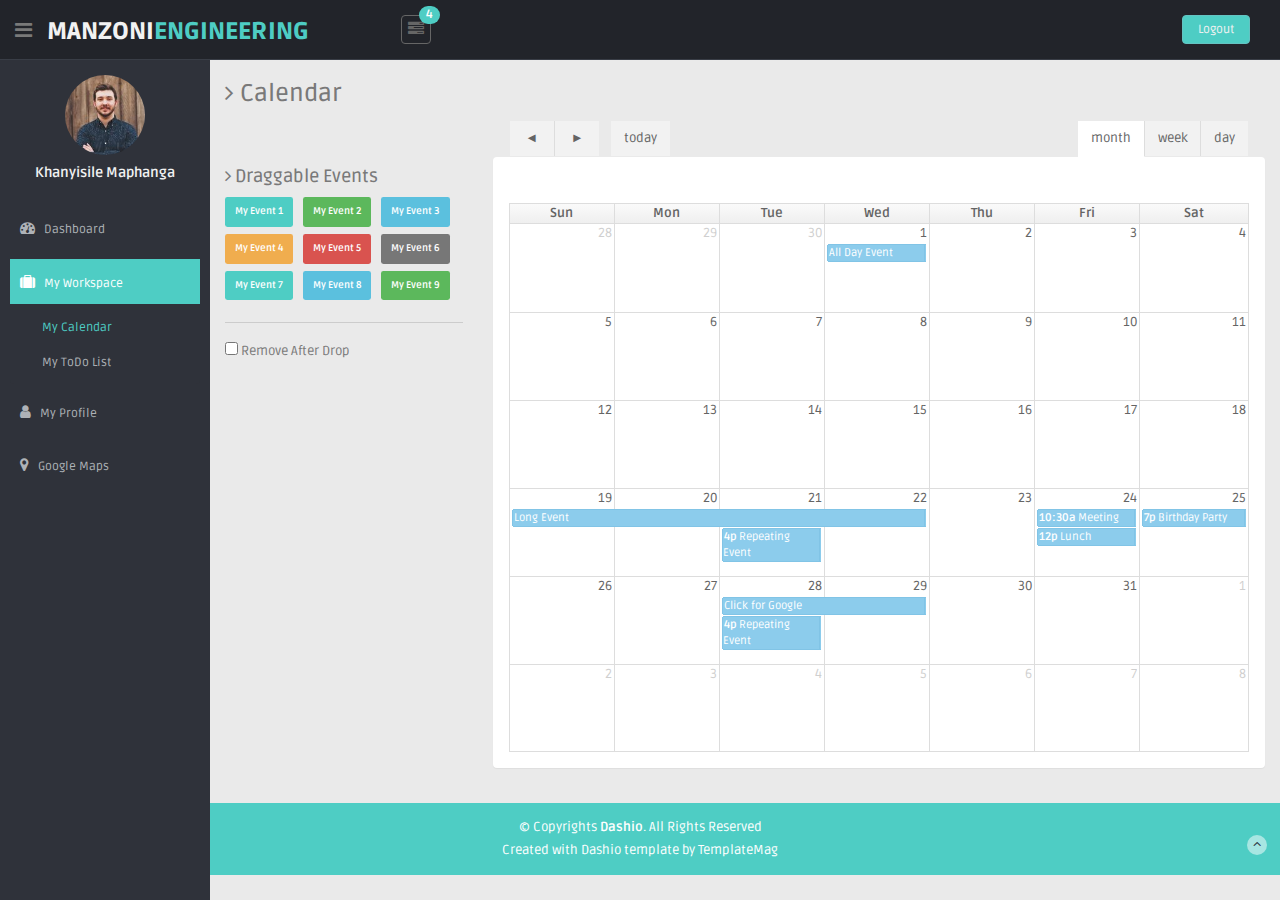
==== commit 5e3c6e25: "Update calendar.html" ====
--- a/calendar.html
+++ b/calendar.html
@@ -41,7 +41,7 @@
                 <div class="fa fa-bars tooltips" data-placement="right" data-original-title="Toggle Navigation"></div>
             </div>
             <!--logo start-->
-            <a href="index.html" class="logo"><b>DASH<span>IO</span></b></a>
+            <a href="index.html" class="logo"><b>MANZONI<span>ENGINEERING</span></b></a>
             <!--logo end-->
             <div class="nav notify-row" id="top_menu">
                 <!--  notification start -->
@@ -248,4 +248,4 @@
 
 </body>
 
-</html>+</html>
